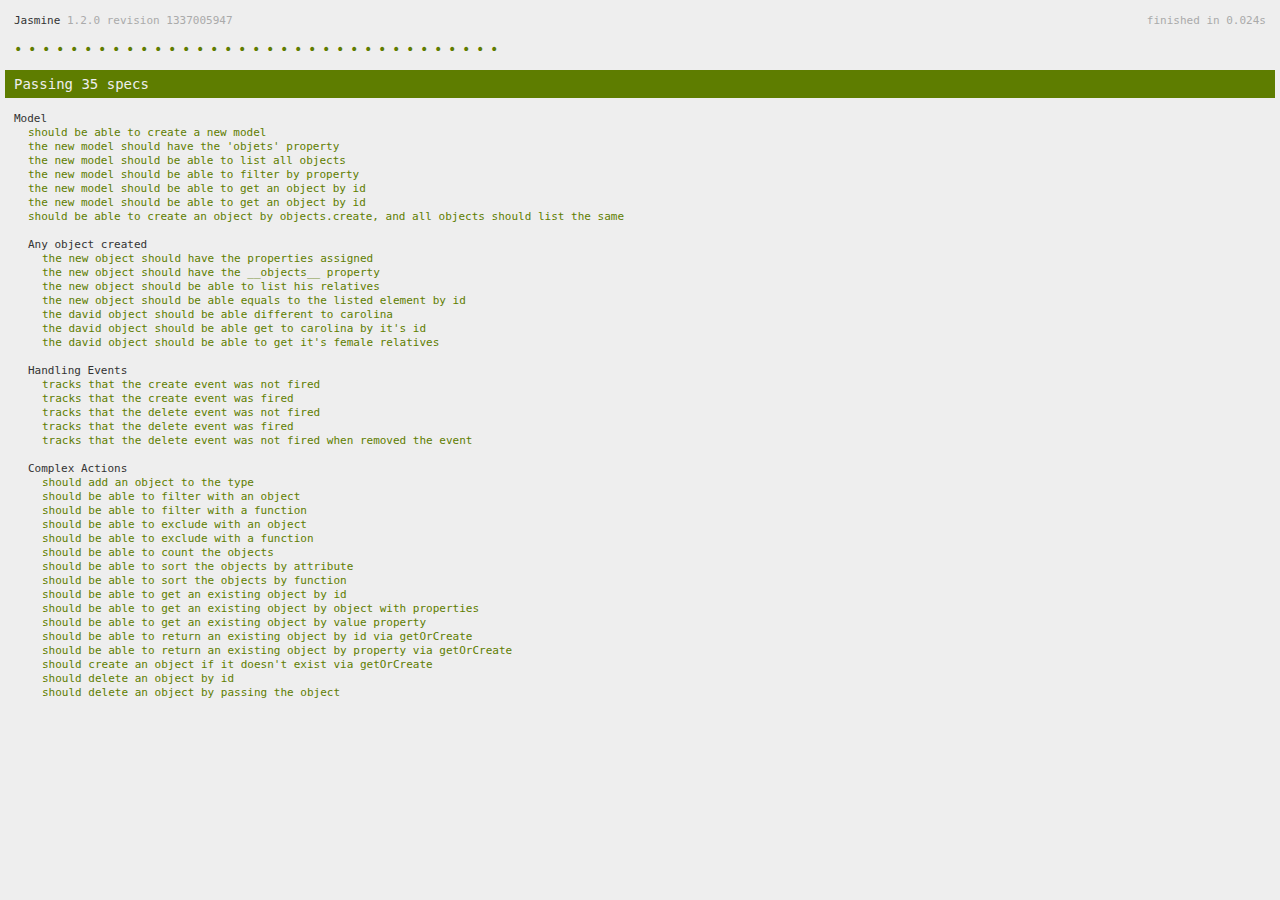
==== test/test.html @ da4a257d "first version" ====
<!DOCTYPE HTML PUBLIC "-//W3C//DTD HTML 4.01 Transitional//EN"
  "http://www.w3.org/TR/html4/loose.dtd">
<html>
<head>
  <title>Jasmine Spec Runner</title>

  <link rel="shortcut icon" type="image/png" href="../lib/jasmine-1.2.0/jasmine_favicon.png">
  <link rel="stylesheet" type="text/css" href="../lib/jasmine-1.2.0/jasmine.css">
  <script type="text/javascript" src="../lib/jasmine-1.2.0/jasmine.js"></script>
  <script type="text/javascript" src="../lib/jasmine-1.2.0/jasmine-html.js"></script>

  <!-- include source files here... -->
  <script type="text/javascript" src="../lib/Mootools.Class.js"></script>
  <script type="text/javascript" src="../lib/require.js"></script>

  <!-- include spec files here... -->
  <script type="text/javascript" src="Model.js"></script>

  <script type="text/javascript">
    (function() {
      var jasmineEnv = jasmine.getEnv();
      jasmineEnv.updateInterval = 1000;

      var htmlReporter = new jasmine.HtmlReporter();

      jasmineEnv.addReporter(htmlReporter);

      jasmineEnv.specFilter = function(spec) {
        return htmlReporter.specFilter(spec);
      };

      var currentWindowOnload = window.onload;

      window.onload = function() {
        if (currentWindowOnload) {
          currentWindowOnload();
        }
        execJasmine();
      };

      function execJasmine() {
        jasmineEnv.execute();
      }

    })();
  </script>

</head>

<body>
</body>
</html>
---- lib/jasmine-1.2.0/jasmine.css ----
body { background-color: #eeeeee; padding: 0; margin: 5px; overflow-y: scroll; }

#HTMLReporter { font-size: 11px; font-family: Monaco, "Lucida Console", monospace; line-height: 14px; color: #333333; }
#HTMLReporter a { text-decoration: none; }
#HTMLReporter a:hover { text-decoration: underline; }
#HTMLReporter p, #HTMLReporter h1, #HTMLReporter h2, #HTMLReporter h3, #HTMLReporter h4, #HTMLReporter h5, #HTMLReporter h6 { margin: 0; line-height: 14px; }
#HTMLReporter .banner, #HTMLReporter .symbolSummary, #HTMLReporter .summary, #HTMLReporter .resultMessage, #HTMLReporter .specDetail .description, #HTMLReporter .alert .bar, #HTMLReporter .stackTrace { padding-left: 9px; padding-right: 9px; }
#HTMLReporter #jasmine_content { position: fixed; right: 100%; }
#HTMLReporter .version { color: #aaaaaa; }
#HTMLReporter .banner { margin-top: 14px; }
#HTMLReporter .duration { color: #aaaaaa; float: right; }
#HTMLReporter .symbolSummary { overflow: hidden; *zoom: 1; margin: 14px 0; }
#HTMLReporter .symbolSummary li { display: block; float: left; height: 7px; width: 14px; margin-bottom: 7px; font-size: 16px; }
#HTMLReporter .symbolSummary li.passed { font-size: 14px; }
#HTMLReporter .symbolSummary li.passed:before { color: #5e7d00; content: "\02022"; }
#HTMLReporter .symbolSummary li.failed { line-height: 9px; }
#HTMLReporter .symbolSummary li.failed:before { color: #b03911; content: "x"; font-weight: bold; margin-left: -1px; }
#HTMLReporter .symbolSummary li.skipped { font-size: 14px; }
#HTMLReporter .symbolSummary li.skipped:before { color: #bababa; content: "\02022"; }
#HTMLReporter .symbolSummary li.pending { line-height: 11px; }
#HTMLReporter .symbolSummary li.pending:before { color: #aaaaaa; content: "-"; }
#HTMLReporter .bar { line-height: 28px; font-size: 14px; display: block; color: #eee; }
#HTMLReporter .runningAlert { background-color: #666666; }
#HTMLReporter .skippedAlert { background-color: #aaaaaa; }
#HTMLReporter .skippedAlert:first-child { background-color: #333333; }
#HTMLReporter .skippedAlert:hover { text-decoration: none; color: white; text-decoration: underline; }
#HTMLReporter .passingAlert { background-color: #a6b779; }
#HTMLReporter .passingAlert:first-child { background-color: #5e7d00; }
#HTMLReporter .failingAlert { background-color: #cf867e; }
#HTMLReporter .failingAlert:first-child { background-color: #b03911; }
#HTMLReporter .results { margin-top: 14px; }
#HTMLReporter #details { display: none; }
#HTMLReporter .resultsMenu, #HTMLReporter .resultsMenu a { background-color: #fff; color: #333333; }
#HTMLReporter.showDetails .summaryMenuItem { font-weight: normal; text-decoration: inherit; }
#HTMLReporter.showDetails .summaryMenuItem:hover { text-decoration: underline; }
#HTMLReporter.showDetails .detailsMenuItem { font-weight: bold; text-decoration: underline; }
#HTMLReporter.showDetails .summary { display: none; }
#HTMLReporter.showDetails #details { display: block; }
#HTMLReporter .summaryMenuItem { font-weight: bold; text-decoration: underline; }
#HTMLReporter .summary { margin-top: 14px; }
#HTMLReporter .summary .suite .suite, #HTMLReporter .summary .specSummary { margin-left: 14px; }
#HTMLReporter .summary .specSummary.passed a { color: #5e7d00; }
#HTMLReporter .summary .specSummary.failed a { color: #b03911; }
#HTMLReporter .description + .suite { margin-top: 0; }
#HTMLReporter .suite { margin-top: 14px; }
#HTMLReporter .suite a { color: #333333; }
#HTMLReporter #details .specDetail { margin-bottom: 28px; }
#HTMLReporter #details .specDetail .description { display: block; color: white; background-color: #b03911; }
#HTMLReporter .resultMessage { padding-top: 14px; color: #333333; }
#HTMLReporter .resultMessage span.result { display: block; }
#HTMLReporter .stackTrace { margin: 5px 0 0 0; max-height: 224px; overflow: auto; line-height: 18px; color: #666666; border: 1px solid #ddd; background: white; white-space: pre; }

#TrivialReporter { padding: 8px 13px; position: absolute; top: 0; bottom: 0; left: 0; right: 0; overflow-y: scroll; background-color: white; font-family: "Helvetica Neue Light", "Lucida Grande", "Calibri", "Arial", sans-serif; /*.resultMessage {*/ /*white-space: pre;*/ /*}*/ }
#TrivialReporter a:visited, #TrivialReporter a { color: #303; }
#TrivialReporter a:hover, #TrivialReporter a:active { color: blue; }
#TrivialReporter .run_spec { float: right; padding-right: 5px; font-size: .8em; text-decoration: none; }
#TrivialReporter .banner { color: #303; background-color: #fef; padding: 5px; }
#TrivialReporter .logo { float: left; font-size: 1.1em; padding-left: 5px; }
#TrivialReporter .logo .version { font-size: .6em; padding-left: 1em; }
#TrivialReporter .runner.running { background-color: yellow; }
#TrivialReporter .options { text-align: right; font-size: .8em; }
#TrivialReporter .suite { border: 1px outset gray; margin: 5px 0; padding-left: 1em; }
#TrivialReporter .suite .suite { margin: 5px; }
#TrivialReporter .suite.passed { background-color: #dfd; }
#TrivialReporter .suite.failed { background-color: #fdd; }
#TrivialReporter .spec { margin: 5px; padding-left: 1em; clear: both; }
#TrivialReporter .spec.failed, #TrivialReporter .spec.passed, #TrivialReporter .spec.skipped { padding-bottom: 5px; border: 1px solid gray; }
#TrivialReporter .spec.failed { background-color: #fbb; border-color: red; }
#TrivialReporter .spec.passed { background-color: #bfb; border-color: green; }
#TrivialReporter .spec.skipped { background-color: #bbb; }
#TrivialReporter .messages { border-left: 1px dashed gray; padding-left: 1em; padding-right: 1em; }
#TrivialReporter .passed { background-color: #cfc; display: none; }
#TrivialReporter .failed { background-color: #fbb; }
#TrivialReporter .skipped { color: #777; background-color: #eee; display: none; }
#TrivialReporter .resultMessage span.result { display: block; line-height: 2em; color: black; }
#TrivialReporter .resultMessage .mismatch { color: black; }
#TrivialReporter .stackTrace { white-space: pre; font-size: .8em; margin-left: 10px; max-height: 5em; overflow: auto; border: 1px inset red; padding: 1em; background: #eef; }
#TrivialReporter .finished-at { padding-left: 1em; font-size: .6em; }
#TrivialReporter.show-passed .passed, #TrivialReporter.show-skipped .skipped { display: block; }
#TrivialReporter #jasmine_content { position: fixed; right: 100%; }
#TrivialReporter .runner { border: 1px solid gray; display: block; margin: 5px 0; padding: 2px 0 2px 10px; }
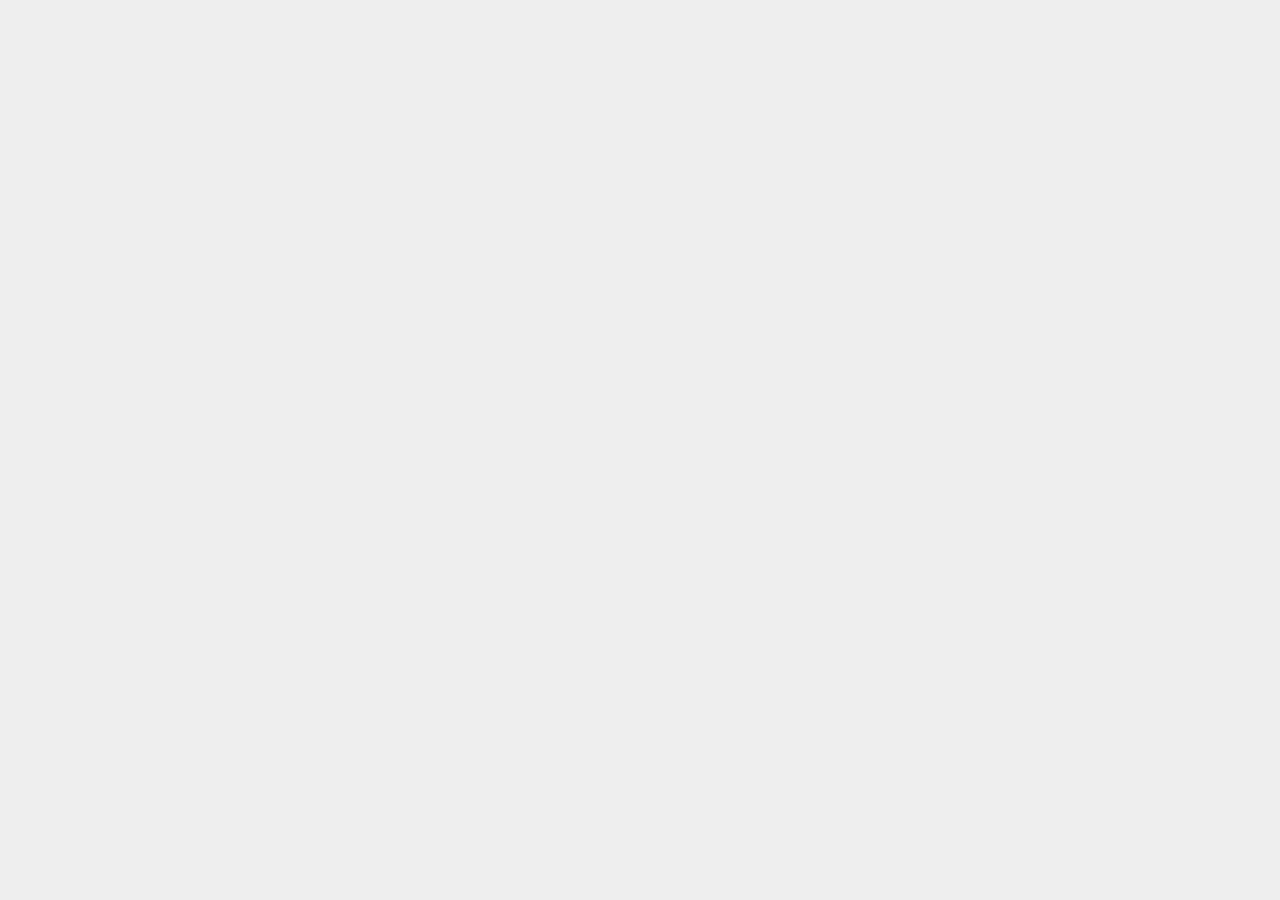
==== commit e6a8646b: "changing name" ====
--- a/test/test.html
+++ b/test/test.html
@@ -14,7 +14,7 @@
   <script type="text/javascript" src="../lib/require.js"></script>
 
   <!-- include spec files here... -->
-  <script type="text/javascript" src="Model.js"></script>
+  <script type="text/javascript" src="model-schema.js"></script>
 
   <script type="text/javascript">
     (function() {
